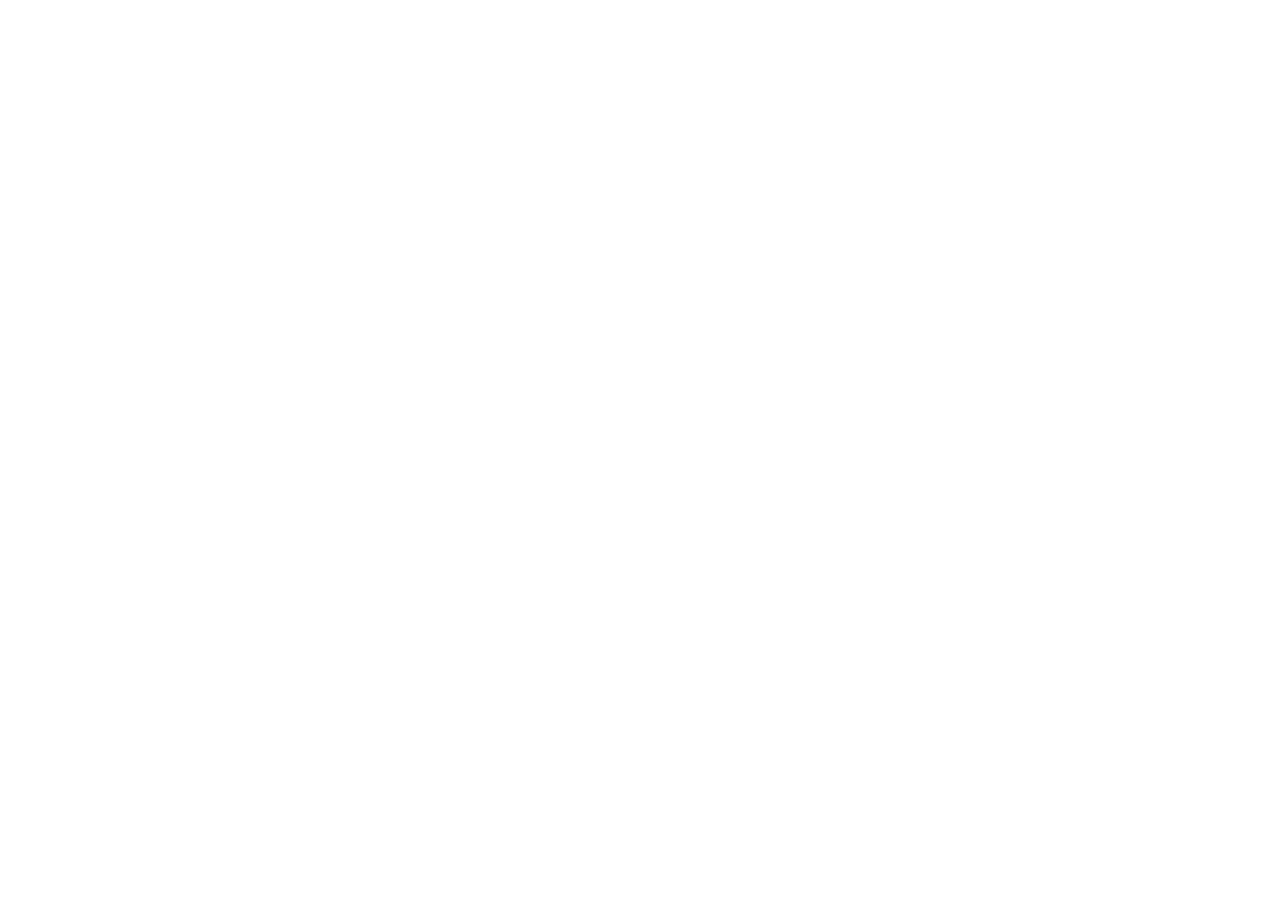
==== index.html @ 5c764b85 "Ah" ====
<!DOCTYPE html>
<html lang="en">
    <head>
        <link rel="shortcut icon" href="Images/icon.ico">
        <link rel="stylesheet" href="Styles/main.css">
        <meta charset="UTF-8">
    </head>
    <body>
        <article class="grid">
            
        </article>
    </body>
</html>
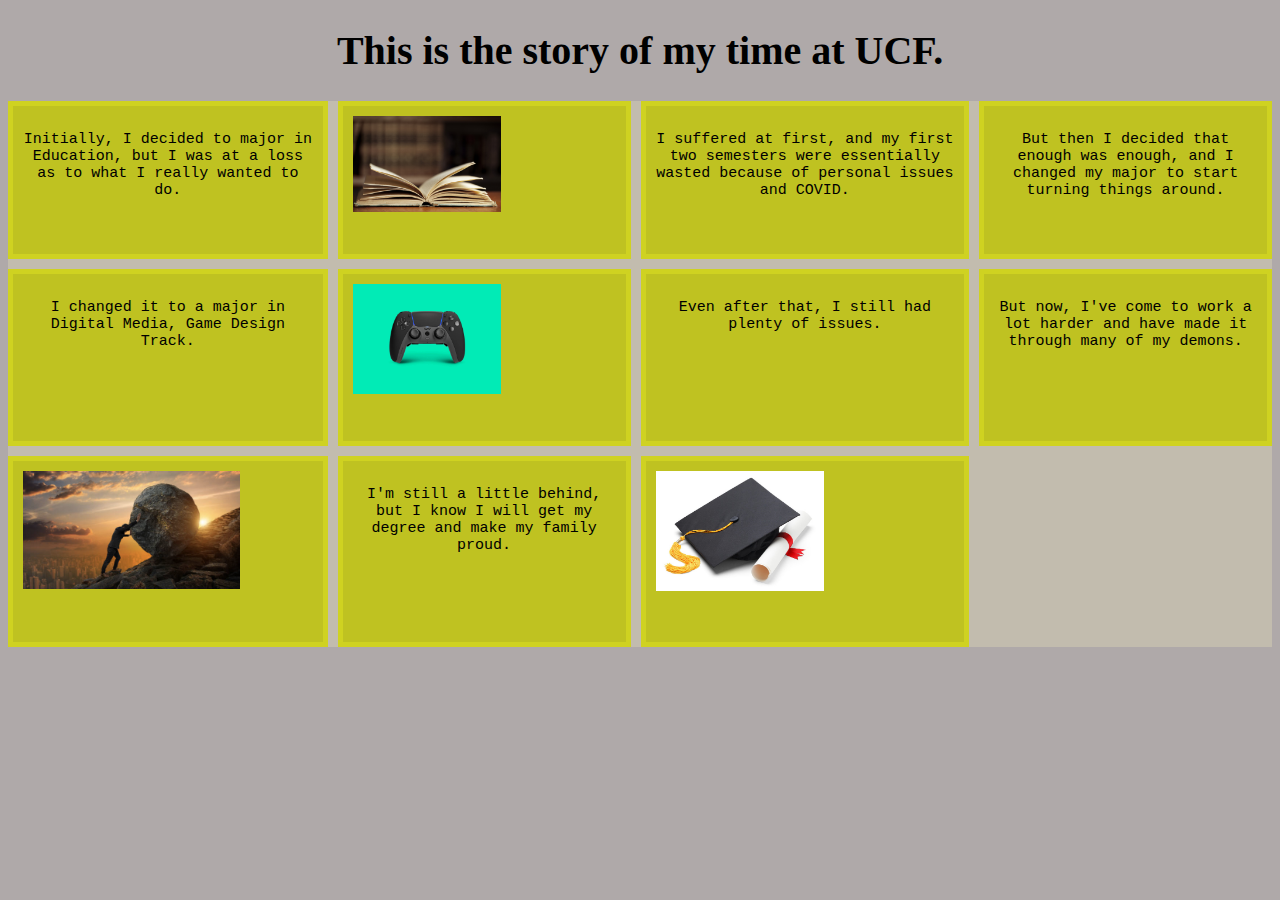
==== commit a7735860: "AAAAA" ====
--- a/index.html
+++ b/index.html
@@ -4,10 +4,56 @@
         <link rel="shortcut icon" href="Images/icon.ico">
         <link rel="stylesheet" href="Styles/main.css">
         <meta charset="UTF-8">
+        <title>UCF Story</title>
     </head>
     <body>
+        <h1>This is the story of my time at UCF.</h1>
         <article class="grid">
-            
+            <div class="grid-item">
+                <p>Initially, I decided to major in Education, but I was at a loss as to what I really wanted to do.</p>
+            </div>
+            <div class="grid-item">
+                <img src="Images/Open Book/openbook1000.jpg"
+                srcset="Images/Open Book/openbook750.jpg 1500w Images/Open Book/openbook500.jpg 1000w Images/Open Book/openbook250.jpg 500w"
+                sizes="(max-width: 768px) 1000px, 1500px"
+                alt="I attempted to major in Education."
+                title="I attempted to major in Education.">
+            </div>
+            <div class="grid-item">
+                <p>I suffered at first, and my first two semesters were essentially wasted because of personal issues and COVID.</p>
+            </div>
+            <div class="grid-item">
+                <p>But then I decided that enough was enough, and I changed my major to start turning things around.</p>
+            </div>
+            <div class="grid-item">
+                <p>I changed it to a major in Digital Media, Game Design Track.</p>
+            </div>
+            <div class="grid-item">
+                <img src="Images/Game/game960.jpg"
+                alt="A major in Game Design."
+                title="A major in Game Design.">
+            </div>
+            <div class="grid-item">
+                <p>Even after that, I still had plenty of issues.</p>
+            </div>
+            <div class="grid-item">
+                <p>But now, I've come to work a lot harder and have made it through many of my demons.</p>
+            </div>
+            <div class="grid-item">
+                <img src="Images/Struggle/struggle560.jpg"
+                srcset="Images/Struggle/struggle420.jpg 840w Images/Struggle/struggle280.jpg 560w Images/Struggle/struggle140.jpg 280w"
+                sizes=100%
+                alt="I'm still struggling."
+                title="I'm still struggling.">
+            </div>
+            <div class="grid-item">
+                <p>I'm still a little behind, but I know I will get my degree and make my family proud.</p>
+            </div>
+            <div class="grid-item">
+                <img src="Images/Degree/grad600.jpg"
+                alt="I'll graduate!"
+                title="I'll graduate!">
+            </div>
         </article>
     </body>
 </html>--- a/Styles/main.css
+++ b/Styles/main.css
@@ -0,0 +1,60 @@
+.grid {
+  display: grid;
+  background-color: #c2bcae;
+  grid-gap: 10px; }
+  @media (max-width: 767px) {
+    .grid {
+      grid-template-columns: auto; } }
+  @media (min-width: 768px) {
+    .grid {
+      grid-template-columns: auto auto; } }
+  @media (min-width: 1280px) {
+    .grid {
+      grid-template-columns: auto auto auto auto; } }
+
+.grid-item {
+  background-color: #bfc221;
+  border: 5px solid #cfd221;
+  padding: 10px;
+  font-family: "Courier New";
+  font-size: 15px;
+  color: #000000;
+  text-align: center; }
+  .grid-item par {
+    margin-top: 50px;
+    text-align: justify !important;
+    padding: 10px; }
+  .grid-item start {
+    text-align: justify !important;
+    padding: 10px; }
+
+img {
+  display: block;
+  width: auto;
+  height: auto; }
+  @media (max-width: 767px) {
+    img {
+      max-width: 50%;
+      max-height: 50%; } }
+  @media (min-width: 768px) {
+    img {
+      max-width: 75%;
+      max-height: 75%; } }
+
+video {
+  display: block;
+  width: auto;
+  height: auto; }
+  @media (max-width: 767px) {
+    video {
+      max-width: 40%;
+      max-height: 40%; } }
+
+body {
+  font-size: 20px;
+  color: #000000;
+  text-align: center;
+  background-color: #afa9a9;
+  font-family: 'Roboto'; }
+
+/*# sourceMappingURL=main.css.map */
